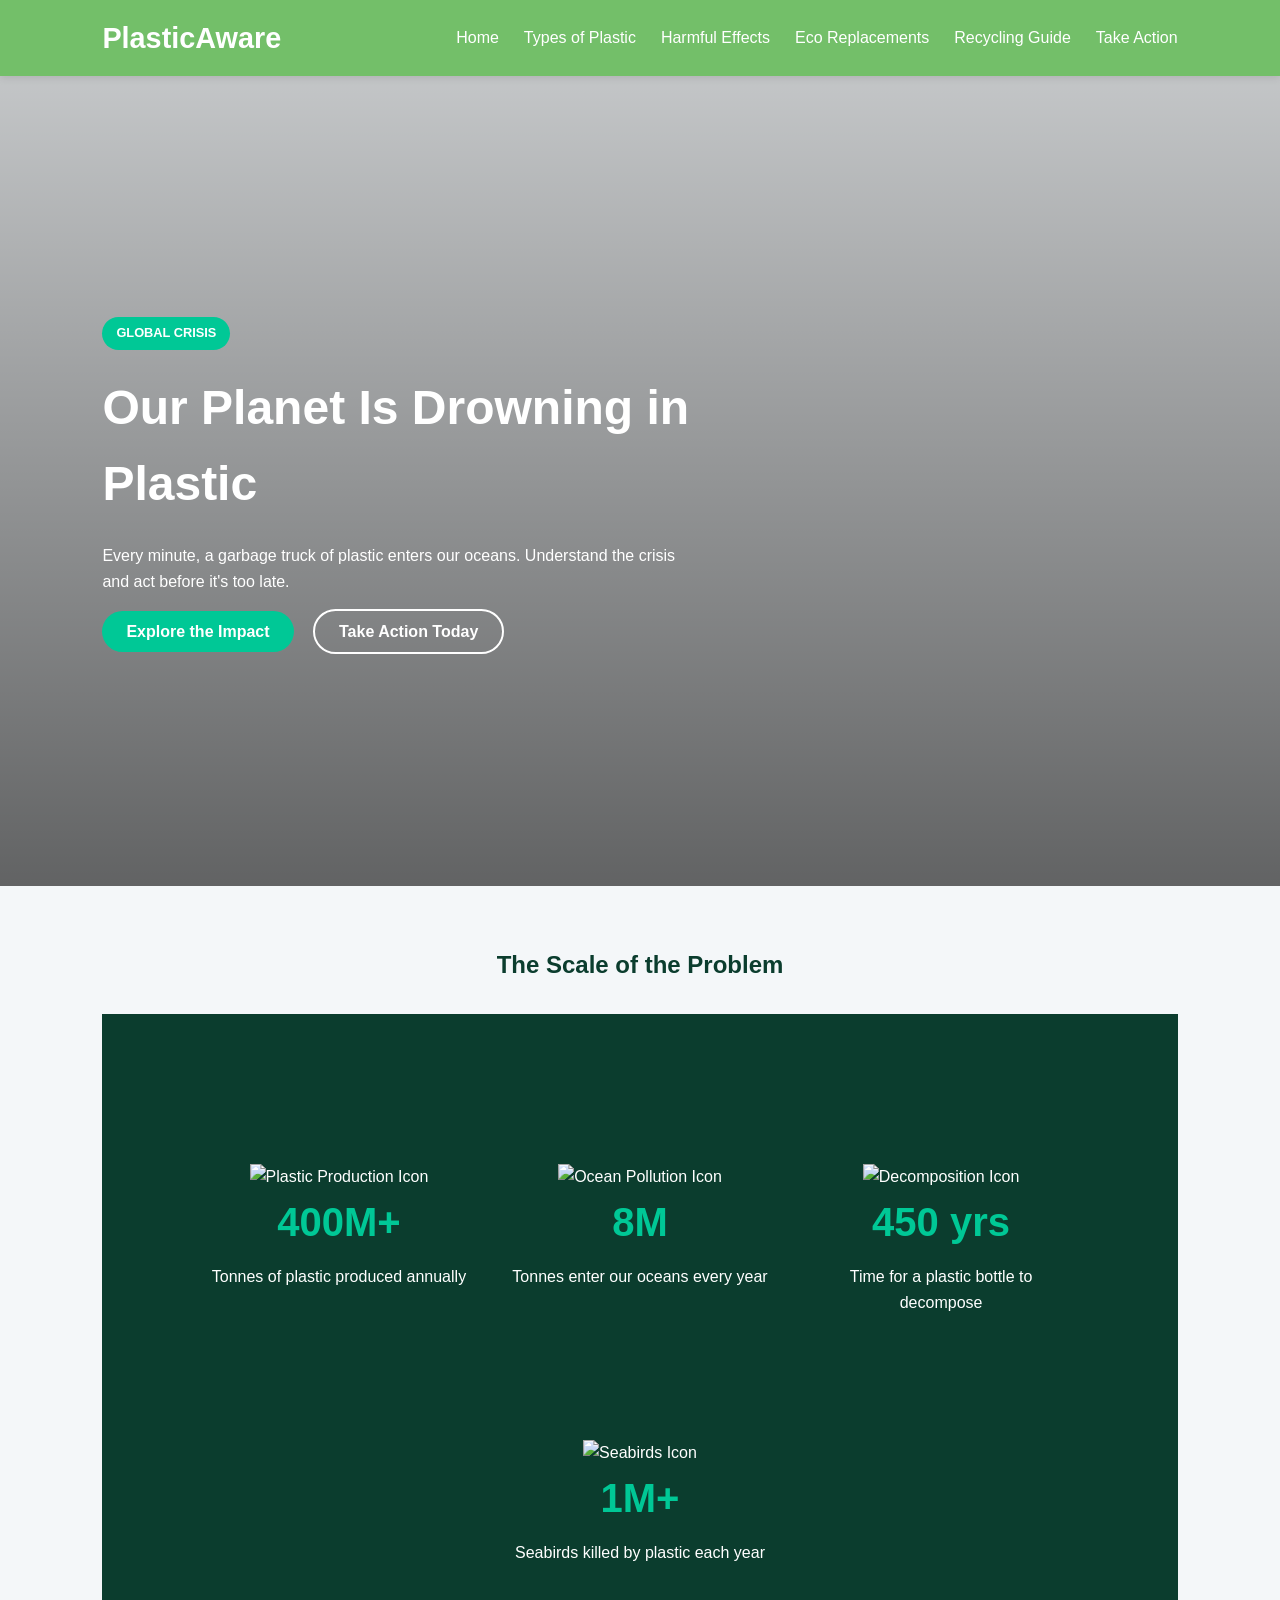
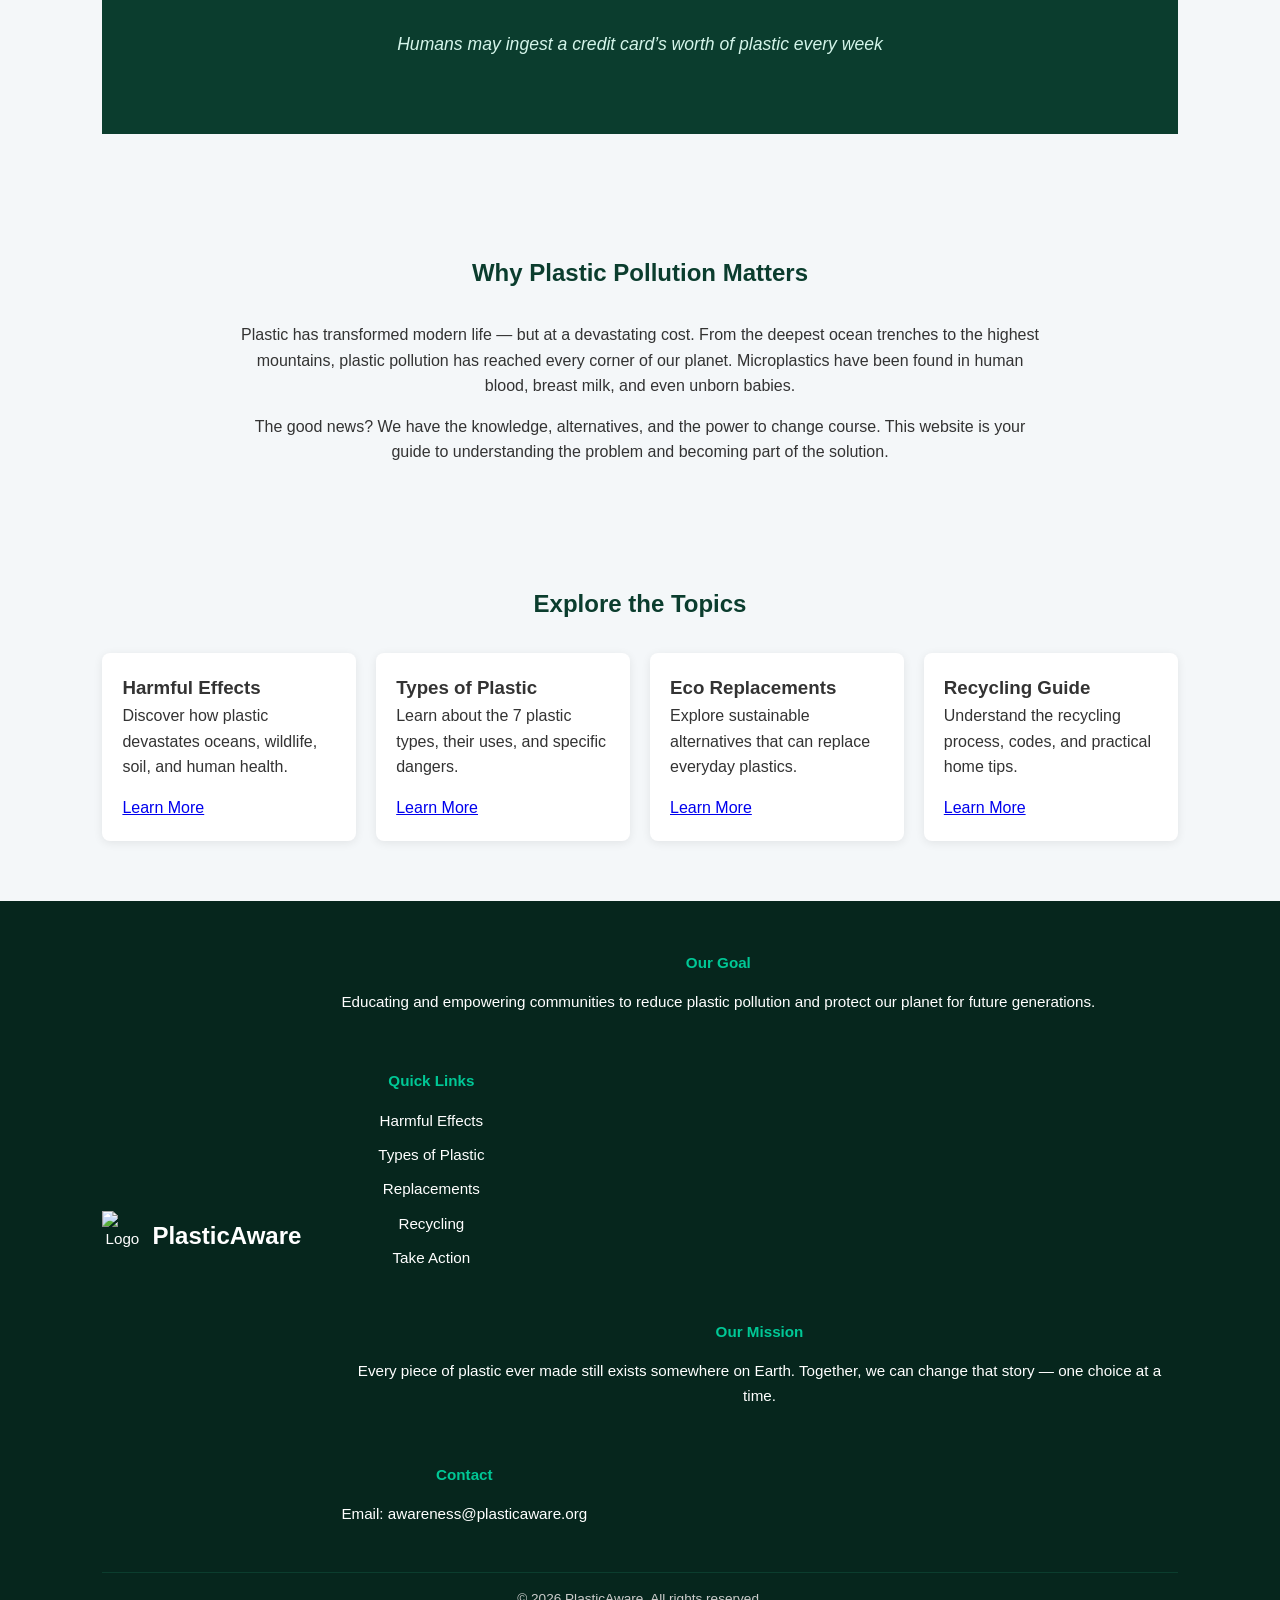
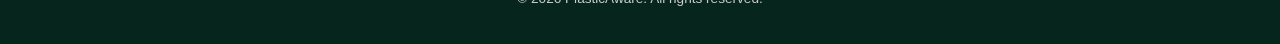
==== index.html @ 171a2c5e "Add files via upload" ====
<!DOCTYPE html>
<html lang="en">
<head>
<meta charset="UTF-8">
<meta name="viewport" content="width=device-width, initial-scale=1.0">
<title>PlasticAware - Home</title>
<link rel="stylesheet" href="style.css">
</head>
<body>

<header>
<div class="logo">PlasticAware</div>
<nav>
<ul>
<li><a href="index.html">Home</a></li>
<li><a href="types.html">Types of Plastic</a></li>
<li><a href="effects.html">Harmful Effects</a></li>
<li><a href="replacements.html">Eco Replacements</a></li>
<li><a href="recycling.html">Recycling Guide</a></li>
<li><a href="action.html">Take Action</a></li>
</ul>
</nav>
</header>

<!-- Hero Section -->
<section class="hero">
<div class="hero-content">
<span class="badge">GLOBAL CRISIS</span>
<h1>Our Planet Is Drowning in Plastic</h1>
<p>Every minute, a garbage truck of plastic enters our oceans. Understand the crisis and act before it's too late.</p>
<div class="hero-buttons">
<a href="effects.html" class="btn-primary">Explore the Impact</a>
<a href="action.html" class="btn-secondary">Take Action Today</a>
</div>
</div>
</section>

<!-- The Scale of the Problem -->
<section>
<h2 style="text-align:center; color:#0b3d2e;">The Scale of the Problem</h2>
<div class="Stats">
<div class="Stat stat1">
<img src="https://cdn-icons-png.flaticon.com/512/2909/2909760.png" alt="Plastic Production Icon" class="stat-icon">
<h2>400M+</h2>
<p>Tonnes of plastic produced annually</p>
</div>

<div class="Stat stat2">
<img src="https://cdn-icons-png.flaticon.com/512/616/616408.png" alt="Ocean Pollution Icon" class="stat-icon">
<h2>8M</h2>
<p>Tonnes enter our oceans every year</p>
</div>

<div class="Stat stat4">
<img src="https://cdn-icons-png.flaticon.com/512/833/833593.png" alt="Decomposition Icon" class="stat-icon">
<h2>450 yrs</h2>
<p>Time for a plastic bottle to decompose</p>
</div>

<div class="Stat stat3">
<img src="https://cdn-icons-png.flaticon.com/512/3069/3069172.png" alt="Seabirds Icon" class="stat-icon">
<h2>1M+</h2>
<p>Seabirds killed by plastic each year</p>
</div>
<p class="imp">Humans may ingest a credit card’s worth of plastic every week</p>
</div>
</section>

<!-- Why Plastic Pollution Matters -->
<section>
<h2 style="text-align:center; color:#0b3d2e;">Why Plastic Pollution Matters</h2>
<p style="text-align:center; max-width:800px; margin:auto;">
Plastic has transformed modern life — but at a devastating cost. From the deepest ocean trenches to the highest mountains, plastic pollution has reached every corner of our planet. Microplastics have been found in human blood, breast milk, and even unborn babies.
</p>
<p style="text-align:center; max-width:800px; margin:auto; margin-top:15px;">
The good news? We have the knowledge, alternatives, and the power to change course. This website is your guide to understanding the problem and becoming part of the solution.
</p>
</section>

<!-- Explore Topics -->
<section>
<h2 style="text-align:center; color:#0b3d2e;">Explore the Topics</h2>
<div class="cards">
<div class="card"><h3>Harmful Effects</h3><p>Discover how plastic devastates oceans, wildlife, soil, and human health.</p><a href="effects.html" class="btn">Learn More</a></div>
<div class="card"><h3>Types of Plastic</h3><p>Learn about the 7 plastic types, their uses, and specific dangers.</p><a href="types.html" class="btn">Learn More</a></div>
<div class="card"><h3>Eco Replacements</h3><p>Explore sustainable alternatives that can replace everyday plastics.</p><a href="replacements.html" class="btn">Learn More</a></div>
<div class="card"><h3>Recycling Guide</h3><p>Understand the recycling process, codes, and practical home tips.</p><a href="recycling.html" class="btn">Learn More</a></div>
</div>
</section>

  
<!-- Footer -->
<footer>
  <div class="footer-container">
    <!-- Logo and Site Name -->
    <div class="footer-logo">
      <img src="https://cdn-icons-png.flaticon.com/512/2910/2910767.png" alt="Logo">
      <span>PlasticAware</span>
    </div>

    <div class="footer-columns">
      <!-- Column 1: Goal -->
      <div class="footer-column">
        <h4>Our Goal</h4>
        <p>Educating and empowering communities to reduce plastic pollution and protect our planet for future generations.</p>
      </div>

      <!-- Column 2: Quick Links -->
      <div class="footer-column">
        <h4>Quick Links</h4>
        <ul>
          <li><a href="effects.html">Harmful Effects</a></li>
          <li><a href="types.html">Types of Plastic</a></li>
          <li><a href="replacements.html">Replacements</a></li>
          <li><a href="recycling.html">Recycling</a></li>
          <li><a href="action.html">Take Action</a></li>
        </ul>
      </div>

      <!-- Column 3: Mission -->
      <div class="footer-column">
        <h4>Our Mission</h4>
        <p>Every piece of plastic ever made still exists somewhere on Earth. Together, we can change that story — one choice at a time.</p>
      </div>

      <!-- Column 4: Contact -->
      <div class="footer-column">
        <h4>Contact</h4>
        <p>Email: <a href="mailto:awareness@plasticaware.org">awareness@plasticaware.org</a></p>
      </div>
    </div>
  </div>

  <div class="footer-bottom">
    <p>© 2026 PlasticAware. All rights reserved.</p>
  </div>
</footer>
</body>
</html>
---- style.css ----
/* Reset */
* {
    margin: 0;
    padding: 0;
    box-sizing: border-box;
    font-family: 'Segoe UI', sans-serif;
}

body {
    line-height: 1.6;
    color: #333;
    background: #f4f7f9;
}

/* Header */
header {
    display: flex;
    justify-content: space-between;
    align-items: center;
    padding: 20px 8%;
    background: #73BF69;
    color: white;
    flex-wrap: wrap;
}

.logo {
    font-size: 1.8rem;
    font-weight: bold;
}

nav ul {
    display: flex;
    list-style: none;
    gap: 25px;
    flex-wrap: wrap;
}

nav ul li a {
    text-decoration: none;
    color: white;
    font-weight: 500;
    transition: color 0.3s;
}

nav ul li a:hover {
    color: #00c896;
}

/* Header */
header {
    display: flex;
    justify-content: space-between;
    align-items: center;
    padding: 15px 8%;
    background: #73BF69;
    color: white;
    position: sticky;
    top: 0;
    z-index: 1000;
    box-shadow: 0 2px 8px rgba(0,0,0,0.1);
    transition: background 0.3s ease, padding 0.3s ease;
}

/* Logo */
.logo {
    display: flex;
    align-items: center;
    font-size: 1.8rem;
    font-weight: bold;
    cursor: pointer;
    gap: 10px;
}

.logo-img {
    width: 40px;
    height: 40px;
    transition: transform 0.3s ease;
}

.logo:hover .logo-img {
    transform: scale(1.1);
}

/* Navigation */
nav ul.nav-links {
    display: flex;
    list-style: none;
    gap: 25px;
}

nav ul.nav-links li a {
    text-decoration: none;
    color: white;
    font-weight: 500;
    position: relative;
    transition: color 0.3s ease;
}

nav ul.nav-links li a::after {
    content: '';
    height: 2px;
    width: 0;
    background: #00c896;
    display: block;
    margin: auto;
    transition: width 0.3s ease;
}

nav ul.nav-links li a:hover {
    color: #00c896;
}

nav ul.nav-links li a:hover::after {
    width: 100%;
}

/* Hamburger Menu */
.hamburger {
    display: none;
    flex-direction: column;
    cursor: pointer;
    gap: 5px;
}

.hamburger .bar {
    width: 25px;
    height: 3px;
    background-color: white;
    transition: 0.3s;
}

/* Responsive */
@media (max-width:768px) {
    nav ul.nav-links {
        position: absolute;
        right: 0;
        top: 70px;
        background: #73BF69;
        flex-direction: column;
        width: 100%;
        text-align: center;
        display: none;
    }

    nav ul.nav-links.active {
        display: flex;
    }

    .hamburger {
        display: flex;
    }
}


/* Hero Section */
.hero {
    height: 90vh;
    background: linear-gradient(rgba(0,0,0,0.2), rgba(0,0,0,0.6)),
        url('https://encrypted-tbn0.gstatic.com/images?q=tbn:ANd9GcTrrPRL_5humjFWN_wMaa7AywvTQmXC5HlRNA&s') no-repeat center/cover;
    display: flex;
    align-items: center;
    padding: 0 8%;
    color: white;
}

.hero-content {
    max-width: 600px;
}

.badge {
    background: #00c896;
    padding: 6px 14px;
    font-size: 0.8rem;
    font-weight: bold;
    border-radius: 20px;
    display: inline-block;
    margin-bottom: 20px;
}

.hero h1 {
    font-size: 3rem;
    margin-bottom: 20px;
}

.hero p {
    margin-bottom: 25px;
}

.hero-buttons a {
    text-decoration: none;
    padding: 12px 24px;
    margin-right: 15px;
    border-radius: 30px;
    font-weight: bold;
    transition: all 0.3s;
}

.btn-primary {
    background: #00c896;
    color: white;
}

.btn-primary:hover {
    background: #00926b;
}

.btn-secondary {
    border: 2px solid white;
    color: white;
}

.btn-secondary:hover {
    background: white;
    color: #0b3d2e;
}

/* Section */
section {
    padding: 60px 8%;
}

section h2 {
    text-align: center;
    margin-bottom: 30px;
    color: #0b3d2e;
}

/* Cards */
.cards {
    display: grid;
    grid-template-columns: repeat(auto-fit, minmax(250px, 1fr));
    gap: 20px;
    margin-top: 20px;
}

.card {
    background: white;
    padding: 20px;
    border-radius: 10px;
    box-shadow: 0px 2px 10px rgba(0,0,0,0.1);
    transition: transform 0.3s, box-shadow 0.3s;
}

.card:hover {
    transform: translateY(-5px);
    box-shadow: 0px 6px 20px rgba(0,0,0,0.2);
}

/* Tables */
table {
    width: 100%;
    border-collapse: collapse;
    margin-top: 20px;
}

table, th, td {
    border: 1px solid #ddd;
}

th, td {
    padding: 10px;
    text-align: center;
}

th {
    background: #0b3d2e;
    color: white;
}

/* Lists */
ul {
    list-style-type: disc;
    padding-left: 20px;
}

/* Stats Section */
.Stats {
    display: flex;
    flex-wrap: wrap;
    justify-content: space-around;
    background: #0b3d2e;
    color: white;
    text-align: center;
    padding: 60px 8%;
}

.Stat {
    flex: 1 1 200px;
    margin: 20px;
    padding-top: 70px;
    background-repeat: no-repeat;
    background-position: center top;
    background-size: 50px;
    border-radius: 10px;
    transition: transform 0.3s;
}

.Stat:hover {
    transform: translateY(-10px);
}

/* Stat Icons */
.stat1 { background-image: url("https://cdn-icons-png.flaticon.com/512/2909/2909760.png"); }
.stat2 { background-image: url("https://cdn-icons-png.flaticon.com/512/616/616408.png"); }
.stat3 { background-image: url("https://cdn-icons-png.flaticon.com/512/3069/3069172.png"); }
.stat4 { background-image: url("https://cdn-icons-png.flaticon.com/512/833/833593.png"); }

.Stat h2 {
    font-size: 2.5rem;
    color: #00c896;
    margin-bottom: 10px;
}

.imp {
    width: 100%;
    margin-top: 30px;
    font-style: italic;
    font-size: 1.1rem;
    color: #d4f5ea;
}

/* Facts Section */
.facts {
    background: #e0f2f1;
    padding: 40px 8%;
}

.fact-box {
    background: white;
    padding: 20px;
    margin: 10px 0;
    border-left: 5px solid #009688;
    border-radius: 5px;
}

/* Footer */
footer {
    background: #06261d;
    color: white;
    padding: 50px 8%;
    text-align: center;
}

footer a {
    color: #00c896;
    text-decoration: none;
}

footer a:hover {
    text-decoration: underline;
}

footer img {
    width: 30px;
    height: 30px;
    margin-bottom: 10px;
    transition: transform 0.3s;
}

footer img:hover {
    transform: rotate(15deg);
}

/* Headings & Paragraphs */
h1, h2, h3 {
    font-weight: bold;
}

p {
    margin-bottom: 15px;
}

/* Responsive */
@media(max-width:768px) {
    header {
        flex-direction: column;
        gap: 15px;
    }

    nav ul {
        justify-content: center;
    }

    .hero h1 {
        font-size: 2.2rem;
    }

    .Stats {
        flex-direction: column;
    }
}

/* Footer General */
footer {
    background: #06261d;
    color: white;
    padding: 50px 8% 20px 8%;
    font-size: 0.95rem;
    line-height: 1.6;
}

/* Footer Container */
.footer-container {
    display: flex;
    flex-wrap: wrap;
    gap: 40px;
    justify-content: space-between;
}

/* Logo Section */
.footer-logo {
    display: flex;
    align-items: center;
    gap: 10px;
    margin-bottom: 20px;
}

.footer-logo img {
    width: 40px;
    height: 40px;
    transition: transform 0.3s;
}

.footer-logo img:hover {
    transform: rotate(15deg);
}

.footer-logo span {
    font-size: 1.5rem;
    font-weight: bold;
}

/* Columns */
.footer-columns {
    display: flex;
    flex-wrap: wrap;
    gap: 40px;
    flex: 1;
}

.footer-column {
    min-width: 180px;
}

.footer-column h4 {
    font-weight: bold;
    margin-bottom: 15px;
    color: #00c896;
}

.footer-column ul {
    list-style: none;
    padding: 0;
}

.footer-column ul li {
    margin-bottom: 10px;
}

.footer-column a {
    color: white;
    text-decoration: none;
    transition: color 0.3s;
}

.footer-column a:hover {
    color: #00c896;
}

/* Footer Bottom */
.footer-bottom {
    border-top: 1px solid #0b3d2e;
    margin-top: 30px;
    padding-top: 15px;
    text-align: center;
    font-size: 0.85rem;
    color: #ccc;
}

/* Responsive */
@media (max-width: 768px) {
    .footer-container {
        flex-direction: column;
        gap: 30px;
    }

    .footer-columns {
        flex-direction: column;
        gap: 20px;
    }

    .footer-logo {
        justify-content: center;
    }
}

/* Pledge Section */
#pledge {
    background: linear-gradient(to right, #e0f7f1, #ffffff);
    padding: 60px 8%;
}

#pledge .cards {
    display: grid;
    grid-template-columns: repeat(auto-fit, minmax(280px, 1fr));
    gap: 20px;
}

#pledge .card {
    padding: 20px;
    border-radius: 10px;
    background: #ffffff;
    box-shadow: 0 4px 8px rgba(0,0,0,0.1);
    transition: transform 0.3s ease, box-shadow 0.3s ease;
}

#pledge .card:hover {
    transform: translateY(-5px);
    box-shadow: 0 8px 20px rgba(0,0,0,0.15);
}

#pledge input[type="checkbox"] {
    accent-color: #00c896; /* checkbox color */
    transform: scale(1.2);
    margin-right: 10px;
}

/* Organization "Visit Website" Button */
#organizations .btn-secondary {
    background: #00c896;
    color: white;
    text-decoration: none;
    padding: 10px 20px;
    border-radius: 5px;
    display: inline-block;
    margin-top: 10px;
    transition: background 0.3s ease;
}

#organizations .btn-secondary:hover {
    background: #00986b;
}

/* General Card Styling for consistency */
.cards .card {
    background: white;
    padding: 20px;
    border-radius: 8px;
    box-shadow: 0 2px 10px rgba(0,0,0,0.08);
    transition: transform 0.3s ease, box-shadow 0.3s ease;
}

.cards .card:hover {
    transform: translateY(-5px);
    box-shadow: 0 6px 18px rgba(0,0,0,0.12);
}
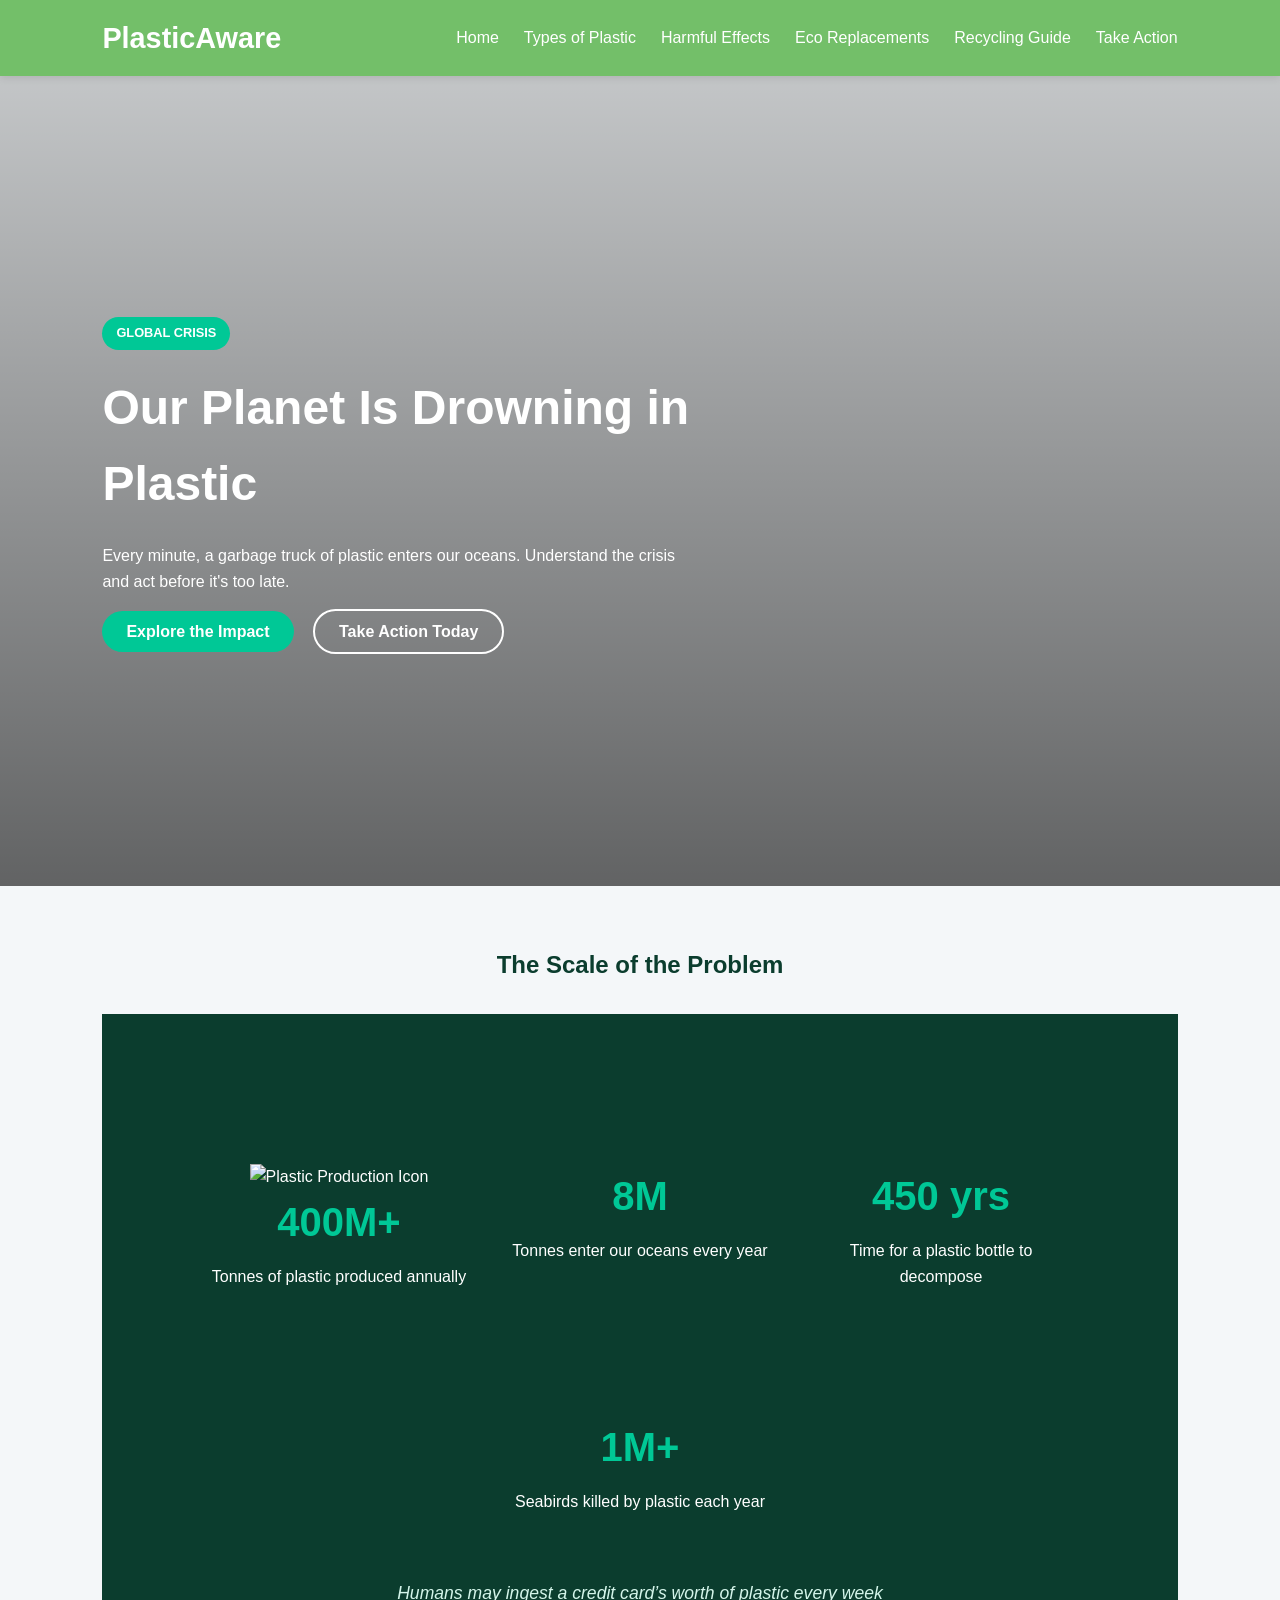
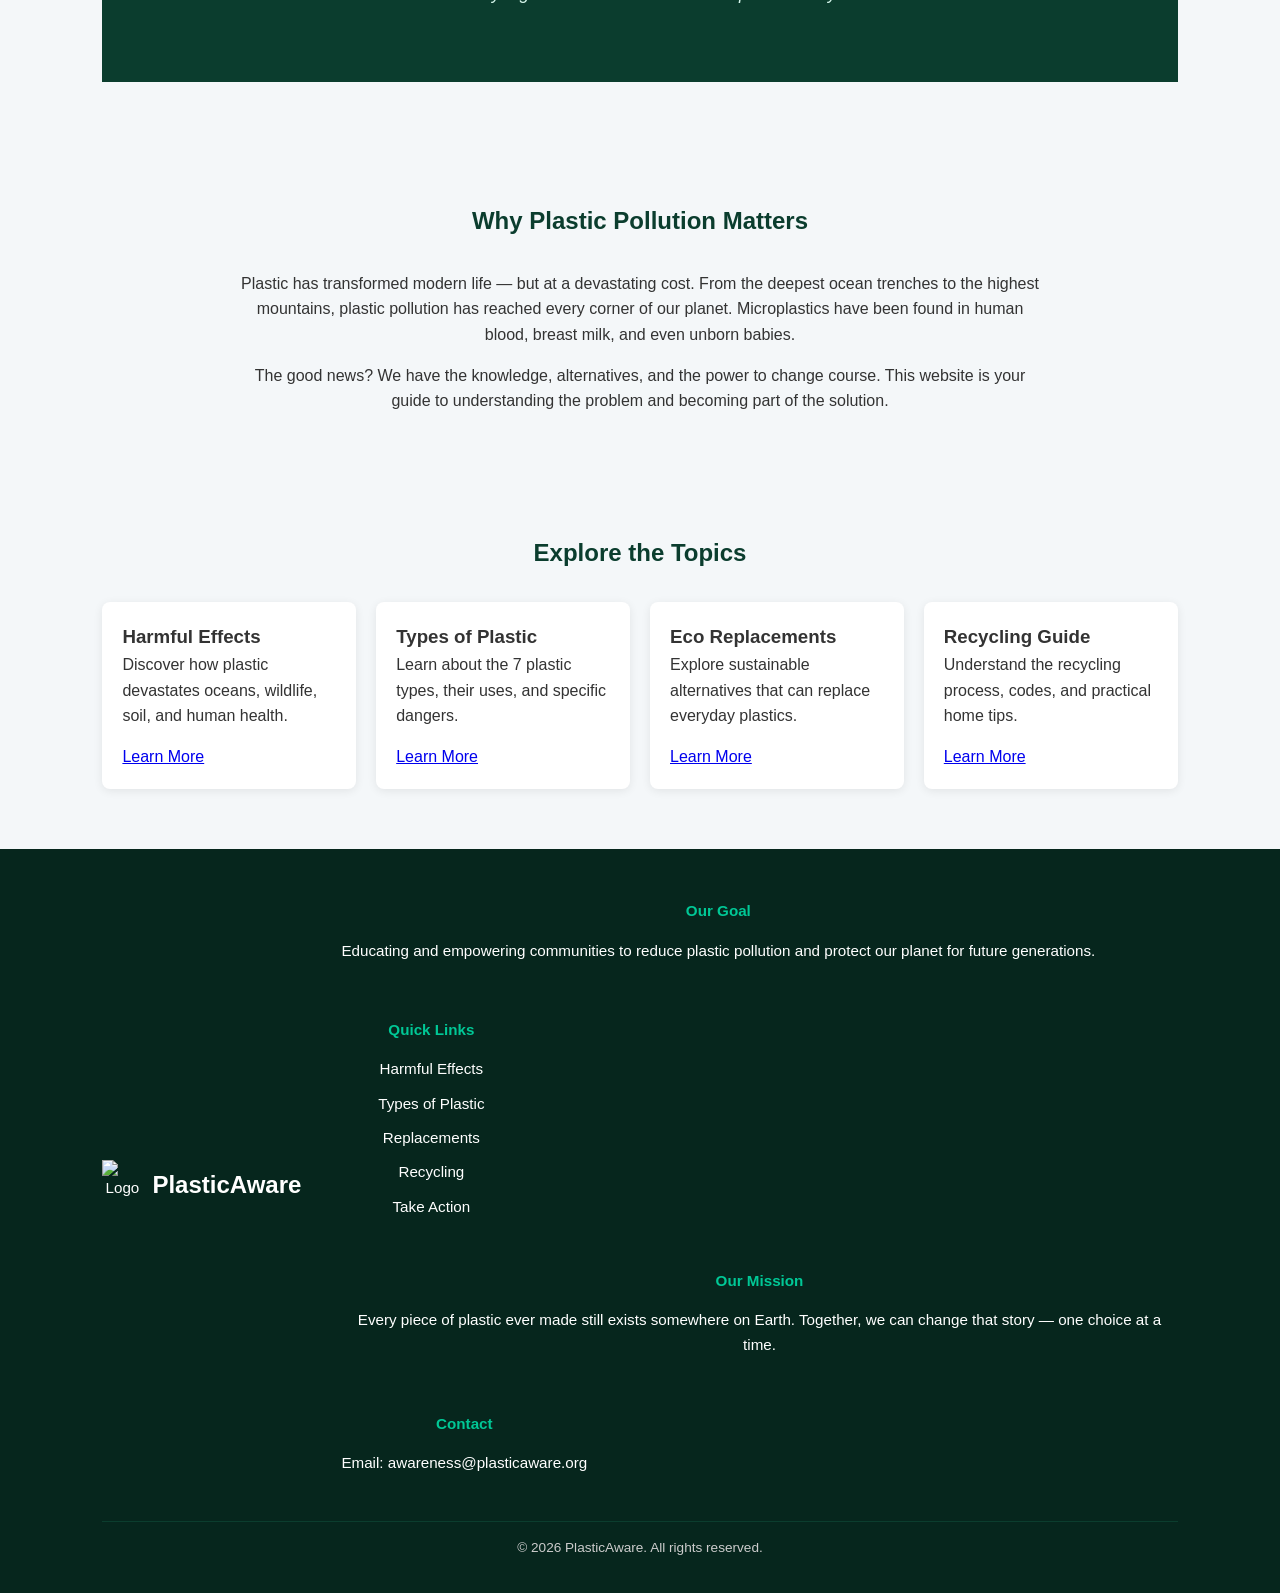
==== commit 5552d3f5: "index.html" ====
--- a/index.html
+++ b/index.html
@@ -46,19 +46,19 @@
 </div>
 
 <div class="Stat stat2">
-<img src="https://cdn-icons-png.flaticon.com/512/616/616408.png" alt="Ocean Pollution Icon" class="stat-icon">
+
 <h2>8M</h2>
 <p>Tonnes enter our oceans every year</p>
 </div>
 
 <div class="Stat stat4">
-<img src="https://cdn-icons-png.flaticon.com/512/833/833593.png" alt="Decomposition Icon" class="stat-icon">
+
 <h2>450 yrs</h2>
 <p>Time for a plastic bottle to decompose</p>
 </div>
 
 <div class="Stat stat3">
-<img src="https://cdn-icons-png.flaticon.com/512/3069/3069172.png" alt="Seabirds Icon" class="stat-icon">
+
 <h2>1M+</h2>
 <p>Seabirds killed by plastic each year</p>
 </div>
@@ -138,3 +138,4 @@
 </body>
 </html>
 
+
